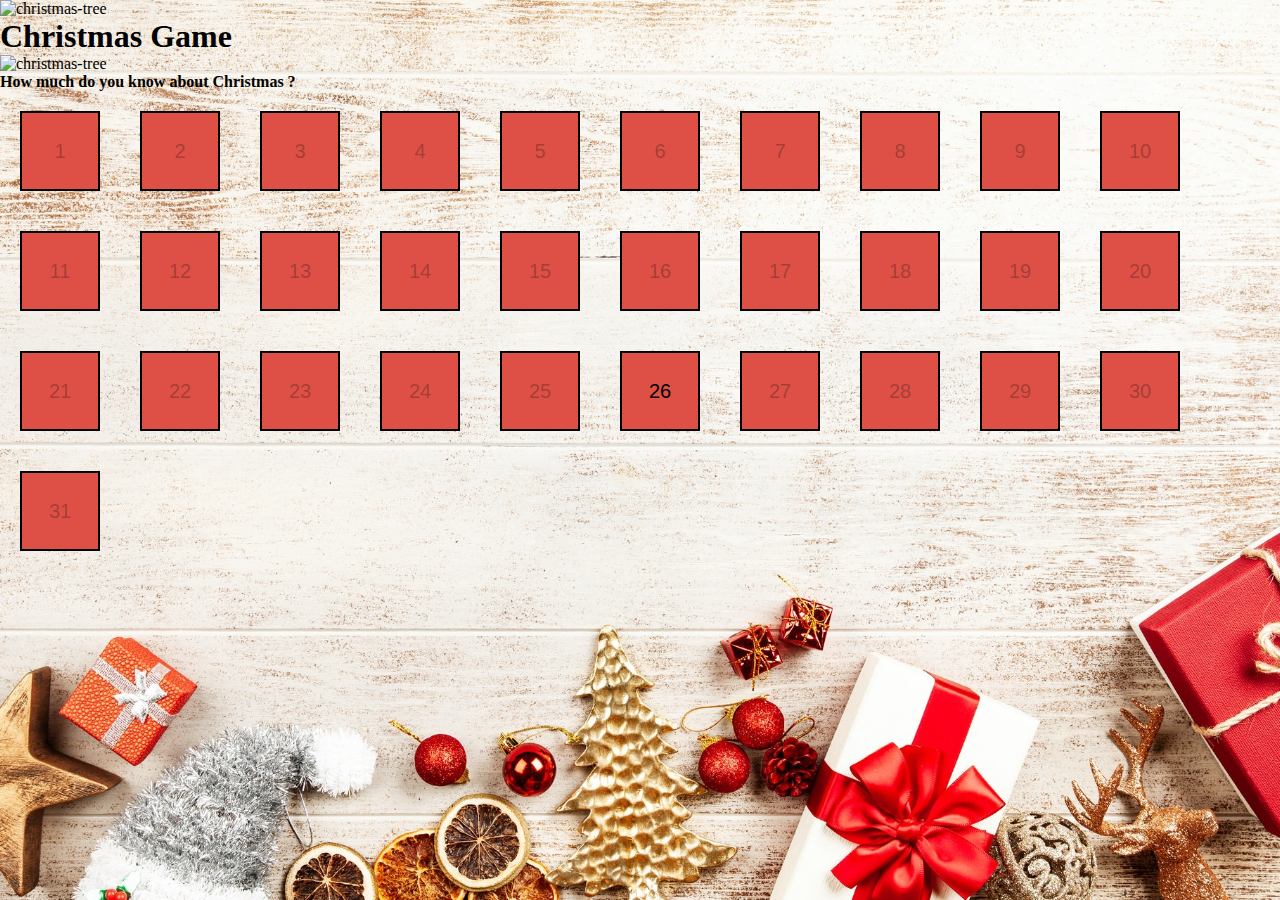
==== index.html @ 9b82130a "make it responsive" ====
<!DOCTYPE html>
<html lang="en">
  <head>
    <meta charset="UTF-8" />
    <meta name="viewport" content="width=device-width, initial-scale=1.0" />

    <link
      rel="stylesheet"
      href="https://cdn.jsdelivr.net/npm/bootstrap@4.5.3/dist/css/bootstrap.min.css"
      integrity="sha384-TX8t27EcRE3e/ihU7zmQxVncDAy5uIKz4rEkgIXeMed4M0jlfIDPvg6uqKI2xXr2"
      crossorigin="anonymous"
    />

    <link rel="stylesheet" href="index.css" />

    <title>Christmas Games</title>
  </head>
  <body style="background-image: url('christmas-background.jpg')">
    <div class="container">
      <div class="content-page">
        <div id="content-page">
          <header>
            <div class="container text-center p-3">
              <div class="row d-flex justify-content-center">
                <img
                  src="christmas-tree.svg"
                  alt="christmas-tree"
                  width="40px"
                />
                <h1>Christmas Game</h1>
                <img
                  src="christmas-tree.svg"
                  alt="christmas-tree"
                  width="40px"
                />
              </div>

              <h4>How much do you know about Christmas ?</h4>
              <h2 id="turns" class="bg-secondary text-white">
                You don't have any more turns today
              </h2>
            </div>
          </header>

          <!-- Days section -->
          <section>
            <div class="container">
              <div
                id="number-container"
                class="d-flex flex-wrap justify-content-between"
              ></div>
            </div>
          </section>
        </div>

        <!-- Questions section -->
        <section id="question">
          <div class="container">
            <div class="text-center">
              <div id="quiz" class="text-center"></div>
              <div id="answers" class="justify-content-center">
                <button id="answerA" class="btn-warning rounded-lg"></button>
                <button id="answerB" class="btn-warning rounded-lg"></button>
                <button id="answerC" class="btn-warning rounded-lg"></button>
              </div>
            </div>
          </div>
          <div id="goBack"></div>
        </section>
      </div>
    </div>
    <!-- Start bootstrap Script -->
    <script
      src="https://code.jquery.com/jquery-3.5.1.slim.min.js"
      integrity="sha384-DfXdz2htPH0lsSSs5nCTpuj/zy4C+OGpamoFVy38MVBnE+IbbVYUew+OrCXaRkfj"
      crossorigin="anonymous"
    ></script>
    <script
      src="https://cdn.jsdelivr.net/npm/bootstrap@4.5.3/dist/js/bootstrap.bundle.min.js"
      integrity="sha384-ho+j7jyWK8fNQe+A12Hb8AhRq26LrZ/JpcUGGOn+Y7RsweNrtN/tE3MoK7ZeZDyx"
      crossorigin="anonymous"
    ></script>
    <!-- End bootstrap Script -->

    <script src="index.js"></script>
  </body>
</html>
---- index.css ----
* {
  padding: 0;
  margin: 0;
  box-sizing: border-box;
}

/* body, html {
  height: 100%;
} */

body {
  height: 100vh;
  width: 100vw;
  background-position: center;
  background-repeat: no-repeat;
  background-size: cover;
}

.number {
  width: 80px;
  height: 80px;
  margin: 20px;
  text-align: center;
  background-color: #de5046;
  border: 2px solid #000;
  font-size: 20px;
}

#quiz {
  font-size: 40px;
}

#answers {
  font-size: 32px;
  color: #080;
}

/* -- responsive design -- */

@media only screen and (max-width: 576px) {
  .number {
    width: 50px;
    height: 50px;
    margin: 10px;
  }
}

@media only screen and (max-width: 480px) {
  .number {
    width: 40px;
    height: 40px;
    margin: 8px;
    font-size: 12px;
  }
  h1 {
    font-size: 24px;
  }
  h2 {
    font-size: 18px;
  }
  h4 {
    font-size: 18px;
  }
  img {
    width: 20px;
  }
  body {
    height: 100%;
  }
}
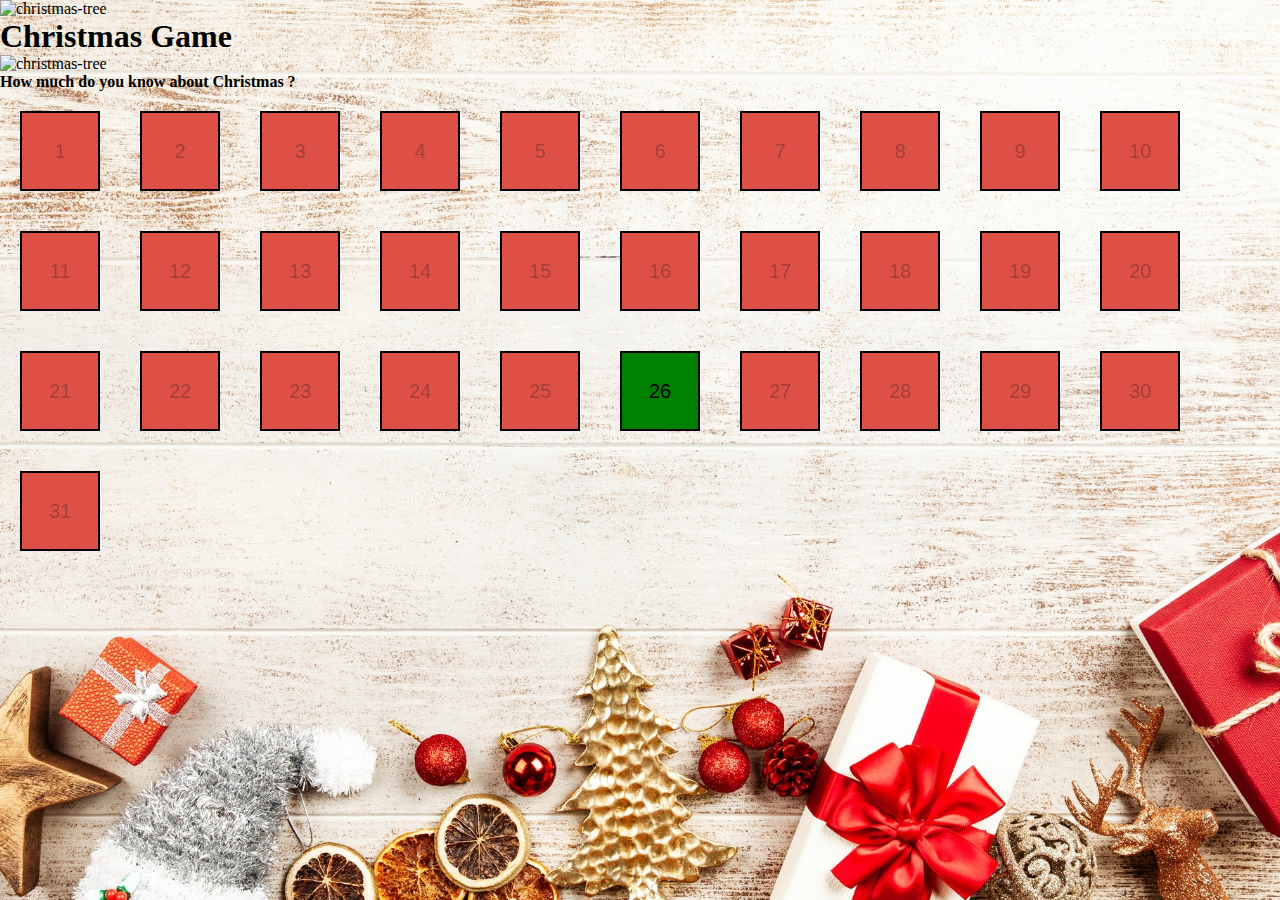
==== commit d8316ee0: "make it responsive" ====
--- a/index.html
+++ b/index.html
@@ -56,16 +56,16 @@
         <!-- Questions section -->
         <section id="question">
           <div class="container">
-            <div class="text-center">
-              <div id="quiz" class="text-center"></div>
+            <div class="text-center p-4">
+              <div id="quiz"></div>
               <div id="answers" class="justify-content-center">
-                <button id="answerA" class="btn-warning rounded-lg"></button>
-                <button id="answerB" class="btn-warning rounded-lg"></button>
-                <button id="answerC" class="btn-warning rounded-lg"></button>
+                <button id="answerA"></button>
+                <button id="answerB"></button>
+                <button id="answerC"></button>
               </div>
             </div>
           </div>
-          <div id="goBack"></div>
+          <div id="goBack" class="m-5"></div>
         </section>
       </div>
     </div>
--- a/index.css
+++ b/index.css
@@ -3,10 +3,6 @@
   margin: 0;
   box-sizing: border-box;
 }
-
-/* body, html {
-  height: 100%;
-} */
 
 body {
   height: 100vh;
@@ -36,6 +32,36 @@
 }
 
 /* -- responsive design -- */
+@media only screen and (width: 1024px) {
+  .number {
+    width: 110px;
+    height: 110px;
+    margin: 25px;
+  }
+  #answerA,
+  #answerB,
+  #answerC,
+  #quiz {
+    font-size: 48px;
+  }
+}
+
+@media only screen and (max-width: 992px) {
+  .number {
+    width: 80px;
+    height: 80px;
+    margin: 10px;
+  }
+  #quiz {
+    font-size: 36px;
+  }
+
+  #answerA,
+  #answerB,
+  #answerC {
+    font-size: 28px;
+  }
+}
 
 @media only screen and (max-width: 576px) {
   .number {
@@ -43,12 +69,20 @@
     height: 50px;
     margin: 10px;
   }
+  #quiz {
+    font-size: 30px;
+  }
+  #answerA,
+  #answerB,
+  #answerC {
+    font-size: 24px;
+  }
 }
 
 @media only screen and (max-width: 480px) {
   .number {
-    width: 40px;
-    height: 40px;
+    width: 60px;
+    height: 60px;
     margin: 8px;
     font-size: 12px;
   }
@@ -65,6 +99,36 @@
     width: 20px;
   }
   body {
-    height: 100%;
+    height: 100vh;
   }
 }
+
+@media only screen and (max-width: 380px) {
+  .number {
+    width: 50px;
+    height: 50px;
+  }
+  body {
+    height: 100vh;
+    width: 100%;
+  }
+  #quiz {
+    font-size: 24px;
+  }
+}
+
+@media only screen and (max-width: 320px) {
+  body {
+    height: 100vh;
+  }
+  .number {
+    width: 45px;
+    height: 45px;
+    margin: 4px;
+  }
+  #answerA,
+  #answerB,
+  #answerC {
+    font-size: 20px;
+  }
+}
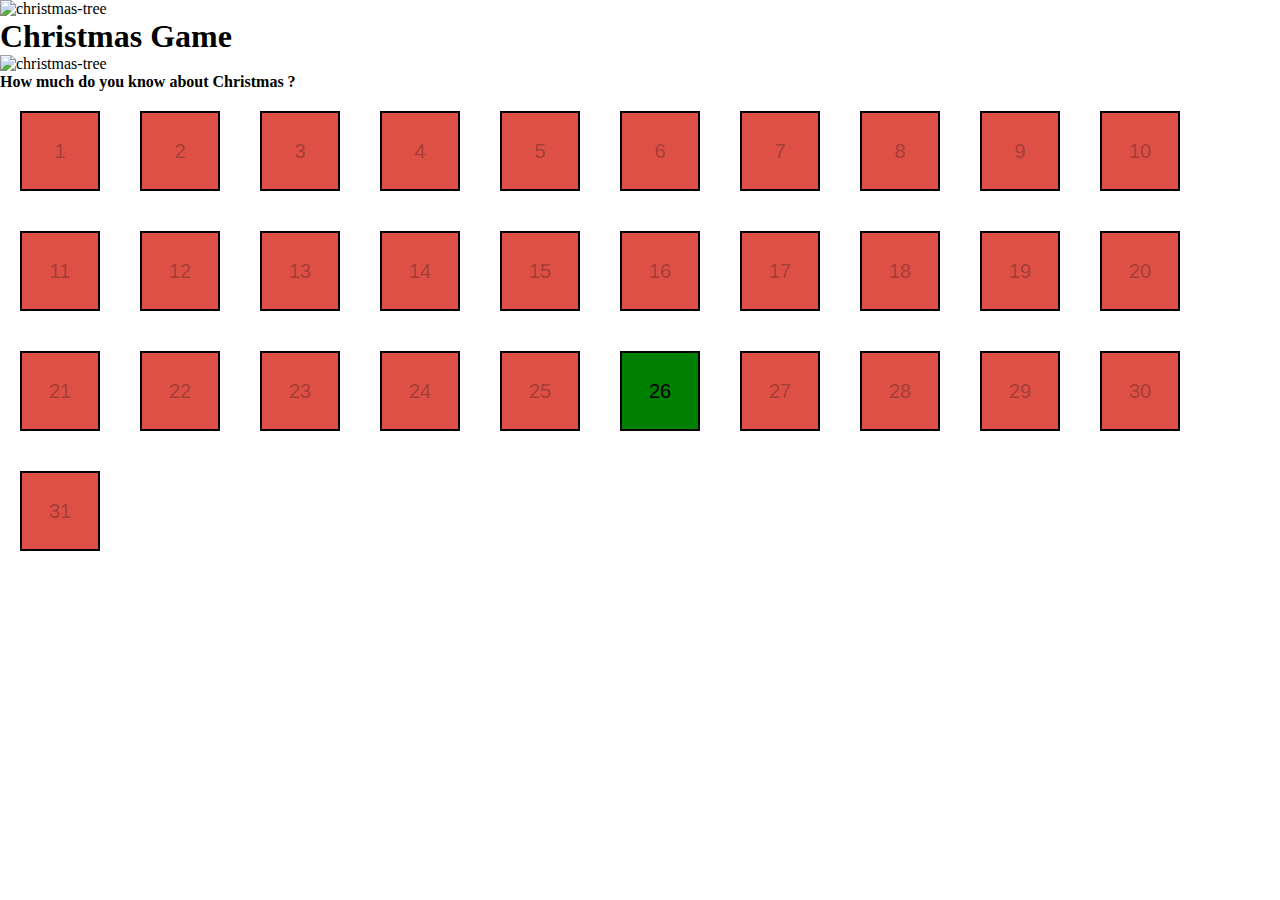
==== commit f7da29db: "change div" ====
--- a/index.html
+++ b/index.html
@@ -11,64 +11,55 @@
       crossorigin="anonymous"
     />
 
+    <link rel="preconnect" href="https://fonts.gstatic.com" />
+    <link
+      href="https://fonts.googleapis.com/css2?family=Roboto:ital,wght@1,500&display=swap"
+      rel="stylesheet"
+    />
+
     <link rel="stylesheet" href="index.css" />
 
     <title>Christmas Games</title>
   </head>
-  <body style="background-image: url('christmas-background.jpg')">
-    <div class="container">
-      <div class="content-page">
-        <div id="content-page">
-          <header>
-            <div class="container text-center p-3">
-              <div class="row d-flex justify-content-center">
-                <img
-                  src="christmas-tree.svg"
-                  alt="christmas-tree"
-                  width="40px"
-                />
-                <h1>Christmas Game</h1>
-                <img
-                  src="christmas-tree.svg"
-                  alt="christmas-tree"
-                  width="40px"
-                />
-              </div>
+  <body style="background-image: url('d.gif')">
+    <div id="content-page" class="container content-page text-center p-3">
+      <div class="row d-flex justify-content-center">
+        <img src="christmas-tree.svg" alt="christmas-tree" width="40px" />
+        <h1>Christmas Game</h1>
+        <img src="christmas-tree.svg" alt="christmas-tree" width="40px" />
+      </div>
 
-              <h4>How much do you know about Christmas ?</h4>
-              <h2 id="turns" class="bg-secondary text-white">
-                You don't have any more turns today
-              </h2>
-            </div>
-          </header>
+      <h4>How much do you know about Christmas ?</h4>
+      <h2 id="turns" class="bg-secondary text-white">
+        You don't have any more turns today
+      </h2>
 
-          <!-- Days section -->
-          <section>
-            <div class="container">
-              <div
-                id="number-container"
-                class="d-flex flex-wrap justify-content-between"
-              ></div>
-            </div>
-          </section>
+      <!-- Days section -->
+      <section>
+        <div class="container">
+          <div
+            id="number-container"
+            class="d-flex flex-wrap justify-content-between"
+          ></div>
         </div>
+      </section>
 
-        <!-- Questions section -->
-        <section id="question">
-          <div class="container">
-            <div class="text-center p-4">
-              <div id="quiz"></div>
-              <div id="answers" class="justify-content-center">
-                <button id="answerA"></button>
-                <button id="answerB"></button>
-                <button id="answerC"></button>
-              </div>
+      <!-- Questions section -->
+      <section id="question">
+        <div class="container">
+          <div class="text-center p-4">
+            <div id="quiz"></div>
+            <div id="answers" class="justify-content-center">
+              <button id="answerA"></button>
+              <button id="answerB"></button>
+              <button id="answerC"></button>
             </div>
           </div>
-          <div id="goBack" class="m-5"></div>
-        </section>
-      </div>
+        </div>
+        <div id="goBack" class="m-5"></div>
+      </section>
     </div>
+
     <!-- Start bootstrap Script -->
     <script
       src="https://code.jquery.com/jquery-3.5.1.slim.min.js"
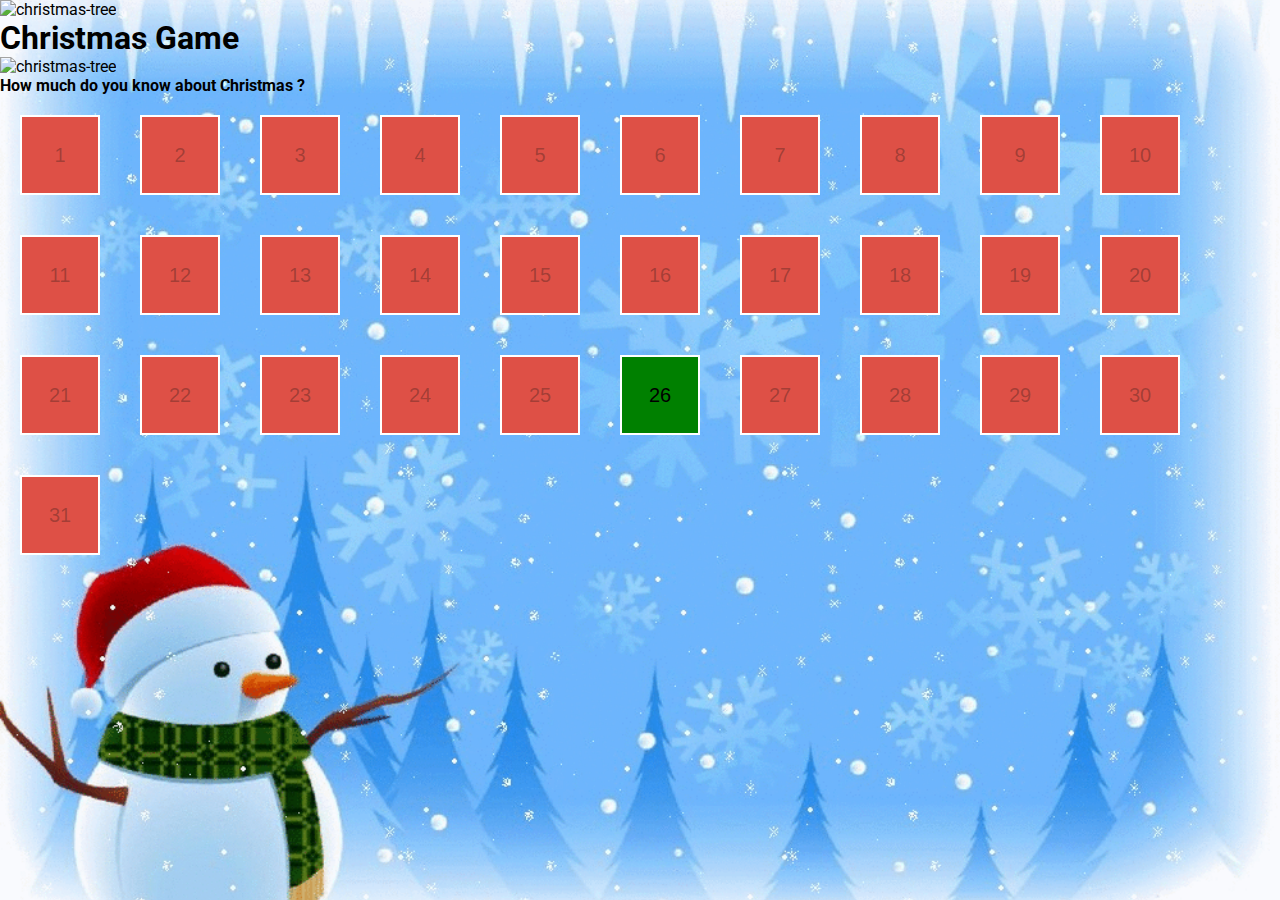
==== commit 280530bb: "add border to days numbers" ====
--- a/index.html
+++ b/index.html
@@ -21,45 +21,58 @@
 
     <title>Christmas Games</title>
   </head>
-  <body style="background-image: url('d.gif')">
-    <div id="content-page" class="container content-page text-center p-3">
-      <div class="row d-flex justify-content-center">
-        <img src="christmas-tree.svg" alt="christmas-tree" width="40px" />
-        <h1>Christmas Game</h1>
-        <img src="christmas-tree.svg" alt="christmas-tree" width="40px" />
-      </div>
+  <body style="background-image: url('background.gif')">
+    <div class="container p-3">
+      <div class="content-page">
+        <div id="content-page">
+          <header>
+            <div class="container text-center p-3">
+              <div class="row d-flex justify-content-center">
+                <img
+                  src="christmas-tree.svg"
+                  alt="christmas-tree"
+                  width="40px"
+                />
+                <h1>Christmas Game</h1>
+                <img
+                  src="christmas-tree.svg"
+                  alt="christmas-tree"
+                  width="40px"
+                />
+              </div>
 
-      <h4>How much do you know about Christmas ?</h4>
-      <h2 id="turns" class="bg-secondary text-white">
-        You don't have any more turns today
-      </h2>
+              <h4>How much do you know about Christmas ?</h4>
+              <h2 id="turns" class="bg-secondary text-white p-2">
+                You don't have any more turns today
+              </h2>
+            </div>
+          </header>
 
-      <!-- Days section -->
-      <section>
-        <div class="container">
-          <div
-            id="number-container"
-            class="d-flex flex-wrap justify-content-between"
-          ></div>
+          <!-- Days section -->
+          <section>
+            <div
+              id="number-container"
+              class="d-flex flex-wrap justify-content-between"
+            ></div>
+          </section>
         </div>
-      </section>
 
-      <!-- Questions section -->
-      <section id="question">
-        <div class="container">
-          <div class="text-center p-4">
-            <div id="quiz"></div>
-            <div id="answers" class="justify-content-center">
-              <button id="answerA"></button>
-              <button id="answerB"></button>
-              <button id="answerC"></button>
+        <!-- Questions section -->
+        <section id="question">
+          <div class="container">
+            <div class="text-center p-4">
+              <div id="quiz"></div>
+              <div id="answers" class="justify-content-center">
+                <button id="answerA"></button>
+                <button id="answerB"></button>
+                <button id="answerC"></button>
+              </div>
             </div>
           </div>
-        </div>
-        <div id="goBack" class="m-5"></div>
-      </section>
+          <div id="goBack" class="m-5"></div>
+        </section>
+      </div>
     </div>
-
     <!-- Start bootstrap Script -->
     <script
       src="https://code.jquery.com/jquery-3.5.1.slim.min.js"
--- a/index.css
+++ b/index.css
@@ -10,6 +10,7 @@
   background-position: center;
   background-repeat: no-repeat;
   background-size: cover;
+  font-family: "Roboto", sans-serif;
 }
 
 .number {
@@ -18,12 +19,13 @@
   margin: 20px;
   text-align: center;
   background-color: #de5046;
-  border: 2px solid #000;
+  border: 2px solid #ffffff;
   font-size: 20px;
 }
 
 #quiz {
   font-size: 40px;
+  font-weight: 600;
 }
 
 #answers {
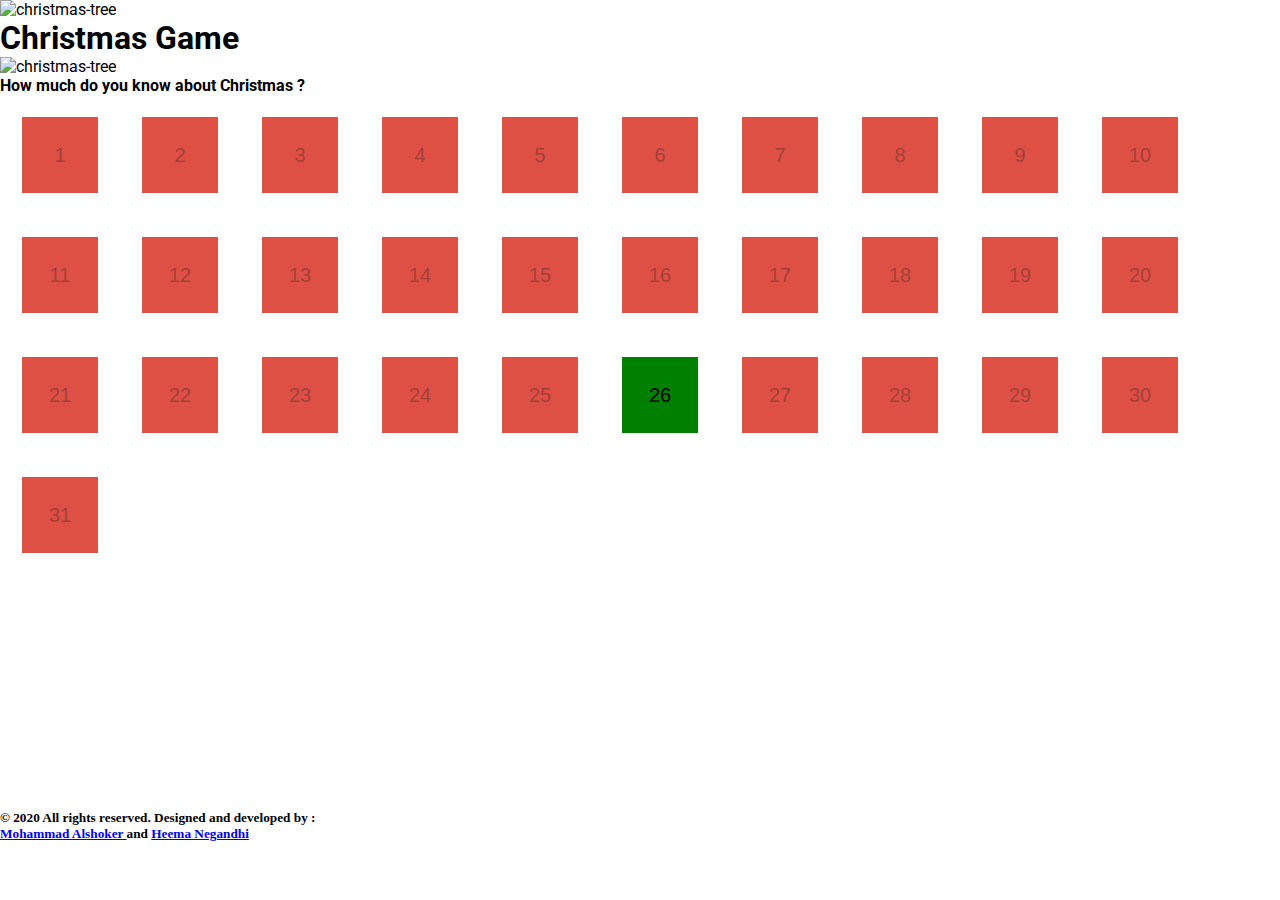
==== commit b18a3c04: "add footer" ====
--- a/index.html
+++ b/index.html
@@ -21,58 +21,92 @@
 
     <title>Christmas Games</title>
   </head>
-  <body style="background-image: url('background.gif')">
-    <div class="container p-3">
-      <div class="content-page">
-        <div id="content-page">
-          <header>
-            <div class="container text-center p-3">
-              <div class="row d-flex justify-content-center">
-                <img
-                  src="christmas-tree.svg"
-                  alt="christmas-tree"
-                  width="40px"
-                />
-                <h1>Christmas Game</h1>
-                <img
-                  src="christmas-tree.svg"
-                  alt="christmas-tree"
-                  width="40px"
-                />
+
+  <body style="background-image: url('background.jpg')">
+    <div class="body">
+      <div class="container p-3">
+        <div class="content-page">
+          <div id="content-page">
+            <header>
+              <div class="container text-center p-3">
+                <div class="row d-flex justify-content-center">
+                  <img
+                    src="christmas-tree.svg"
+                    alt="christmas-tree"
+                    width="40px"
+                  />
+                  <h1>Christmas Game</h1>
+                  <img
+                    src="christmas-tree.svg"
+                    alt="christmas-tree"
+                    width="40px"
+                  />
+                </div>
+
+                <h4>How much do you know about Christmas ?</h4>
+                <h2 id="turns" class="bg-secondary text-white p-2">
+                  You don't have any more turns today
+                </h2>
               </div>
+            </header>
 
-              <h4>How much do you know about Christmas ?</h4>
-              <h2 id="turns" class="bg-secondary text-white p-2">
-                You don't have any more turns today
-              </h2>
+            <!-- Days section -->
+            <section>
+              <div
+                id="number-container"
+                class="d-flex flex-wrap justify-content-between"
+              ></div>
+            </section>
+          </div>
+          <!-- Questions section -->
+          <section id="question">
+            <div class="container">
+              <div class="text-center p-4">
+                <div id="quiz"></div>
+                <div id="answers" class="justify-content-center">
+                  <button id="answerA"></button>
+                  <button id="answerB"></button>
+                  <button id="answerC"></button>
+                </div>
+              </div>
             </div>
-          </header>
-
-          <!-- Days section -->
-          <section>
-            <div
-              id="number-container"
-              class="d-flex flex-wrap justify-content-between"
-            ></div>
+            <div id="goBack" class="m-5"></div>
           </section>
         </div>
-
-        <!-- Questions section -->
-        <section id="question">
-          <div class="container">
-            <div class="text-center p-4">
-              <div id="quiz"></div>
-              <div id="answers" class="justify-content-center">
-                <button id="answerA"></button>
-                <button id="answerB"></button>
-                <button id="answerC"></button>
-              </div>
-            </div>
-          </div>
-          <div id="goBack" class="m-5"></div>
-        </section>
       </div>
     </div>
+    <!-- footer -->
+
+    <footer class="card-footer text-white bg-secondary">
+      <div class="text-center">
+        <h5>
+          <div>
+            <span> &copy; </span> 2020 All rights reserved. Designed and
+            developed by :
+          </div>
+          <span>
+            <a
+              href="https://myshuker.github.io/myPortfolio/#/"
+              target="_blank"
+              rel="noopener noreferrer"
+            >
+              Mohammad Alshoker
+            </a></span
+          >
+          and
+          <span>
+            <a
+              href="https://github.com/Heema5657"
+              target="_blank"
+              rel="noopener noreferrer"
+            >
+              Heema Negandhi
+            </a>
+          </span>
+        </h5>
+      </div>
+    </footer>
+
     <!-- Start bootstrap Script -->
     <script
       src="https://code.jquery.com/jquery-3.5.1.slim.min.js"
--- a/index.css
+++ b/index.css
@@ -5,14 +5,20 @@
 }
 
 body {
-  height: 100vh;
+  position: relative;
+}
+.body {
+  height: 90vh;
   width: 100vw;
   background-position: center;
   background-repeat: no-repeat;
   background-size: cover;
   font-family: "Roboto", sans-serif;
 }
-
+footer {
+  height: 10vh;
+  width: 100vw;
+}
 .number {
   width: 80px;
   height: 80px;
@@ -100,8 +106,15 @@
   img {
     width: 20px;
   }
-  body {
-    height: 100vh;
+
+  .body {
+    height: 95vh;
+  }
+  footer {
+    height: 10vh;
+  }
+  h5 {
+    font-size: 14px;
   }
 }
 
@@ -110,10 +123,8 @@
     width: 50px;
     height: 50px;
   }
-  body {
-    height: 100vh;
-    width: 100%;
-  }
+
+
   #quiz {
     font-size: 24px;
   }
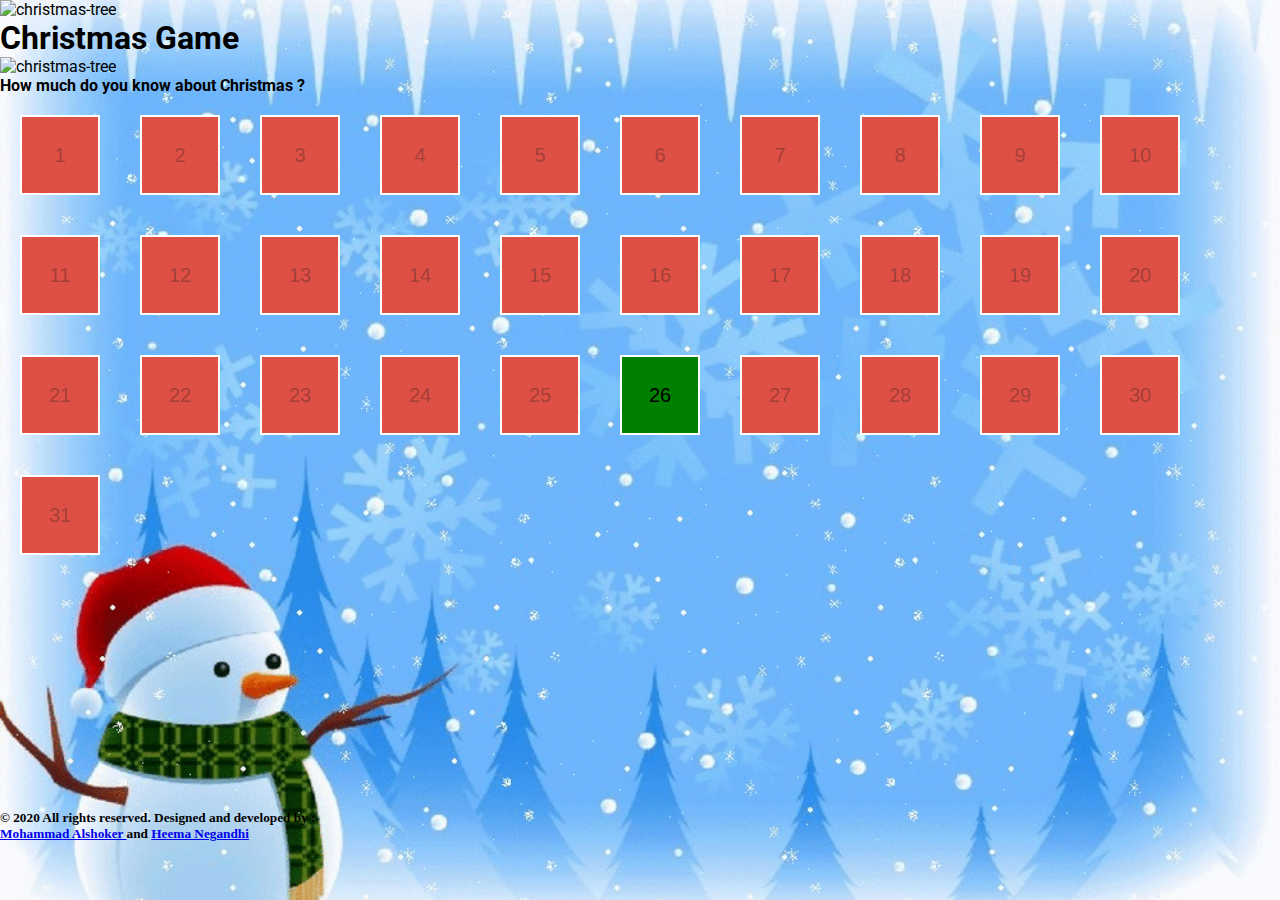
==== commit 11897ee8: "change background" ====
--- a/index.html
+++ b/index.html
@@ -22,7 +22,7 @@
     <title>Christmas Games</title>
   </head>
 
-  <body style="background-image: url('background.jpg')">
+  <body >
     <div class="body">
       <div class="container p-3">
         <div class="content-page">
--- a/index.css
+++ b/index.css
@@ -6,13 +6,16 @@
 
 body {
   position: relative;
+  background-image: url('background.gif');
+  background-position: center;
+  background-repeat: no-repeat;
+  background-size: cover;
+  
 }
 .body {
   height: 90vh;
   width: 100vw;
-  background-position: center;
-  background-repeat: no-repeat;
-  background-size: cover;
+ 
   font-family: "Roboto", sans-serif;
 }
 footer {
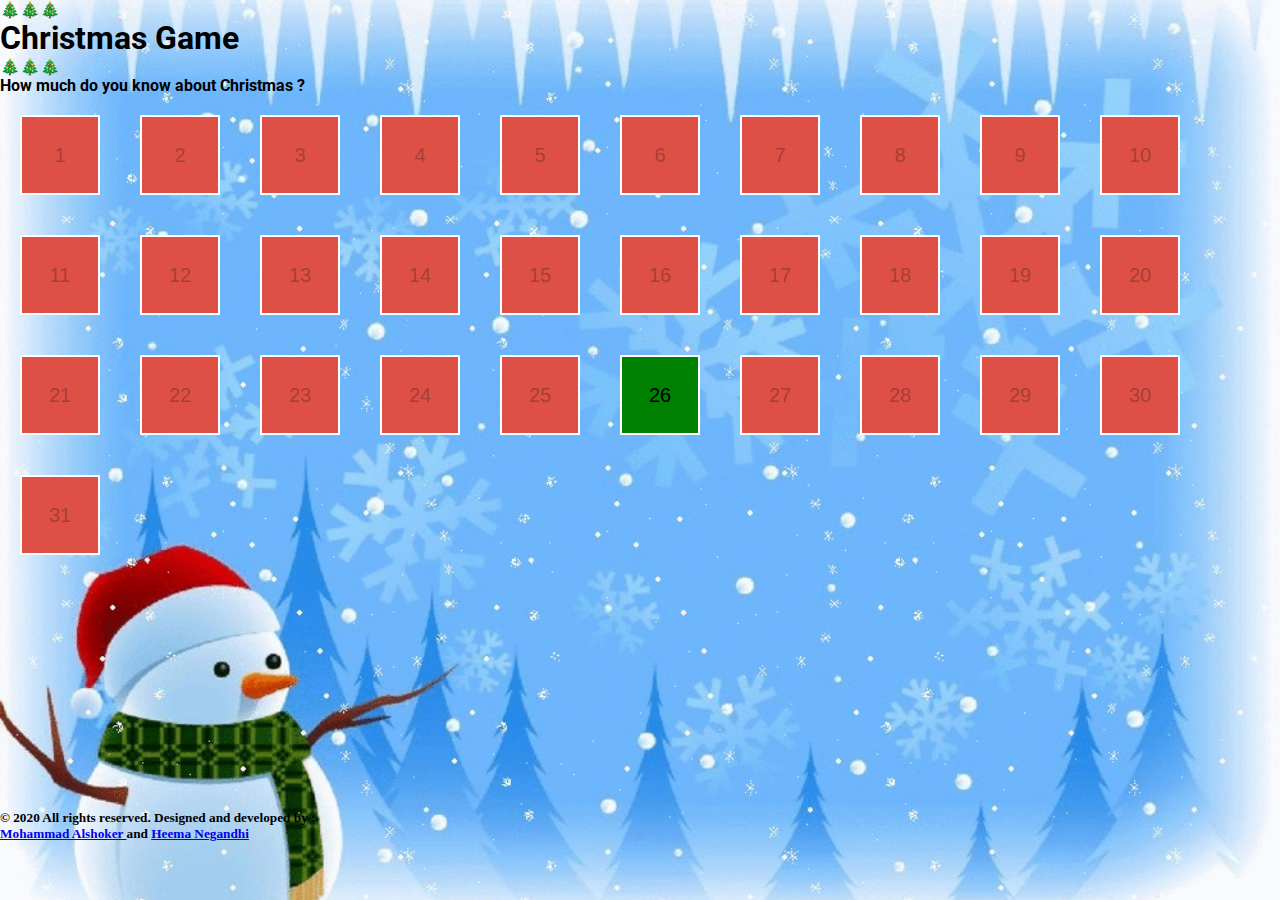
==== commit aa01b12d: "change background" ====
--- a/index.html
+++ b/index.html
@@ -30,17 +30,20 @@
             <header>
               <div class="container text-center p-3">
                 <div class="row d-flex justify-content-center">
-                  <img
+                  <!-- <img
                     src="christmas-tree.svg"
                     alt="christmas-tree"
                     width="40px"
-                  />
+                  /> -->
+                  <div class="chrismats-tree" > 🎄🎄🎄</div>
                   <h1>Christmas Game</h1>
-                  <img
+                  <!-- <img
                     src="christmas-tree.svg"
                     alt="christmas-tree"
                     width="40px"
-                  />
+                  /> -->
+                  <div class="chrismats-tree" >🎄🎄🎄</div>
+
                 </div>
 
                 <h4>How much do you know about Christmas ?</h4>
--- a/index.css
+++ b/index.css
@@ -6,18 +6,21 @@
 
 body {
   position: relative;
-  background-image: url('background.gif');
+  background-image: url("background.gif");
   background-position: center;
   background-repeat: no-repeat;
   background-size: cover;
-  
 }
 .body {
   height: 90vh;
   width: 100vw;
- 
   font-family: "Roboto", sans-serif;
 }
+
+.christmas-tree {
+  font-size: 40px;
+}
+
 footer {
   height: 10vh;
   width: 100vw;
@@ -127,7 +130,6 @@
     height: 50px;
   }
 
-
   #quiz {
     font-size: 24px;
   }
